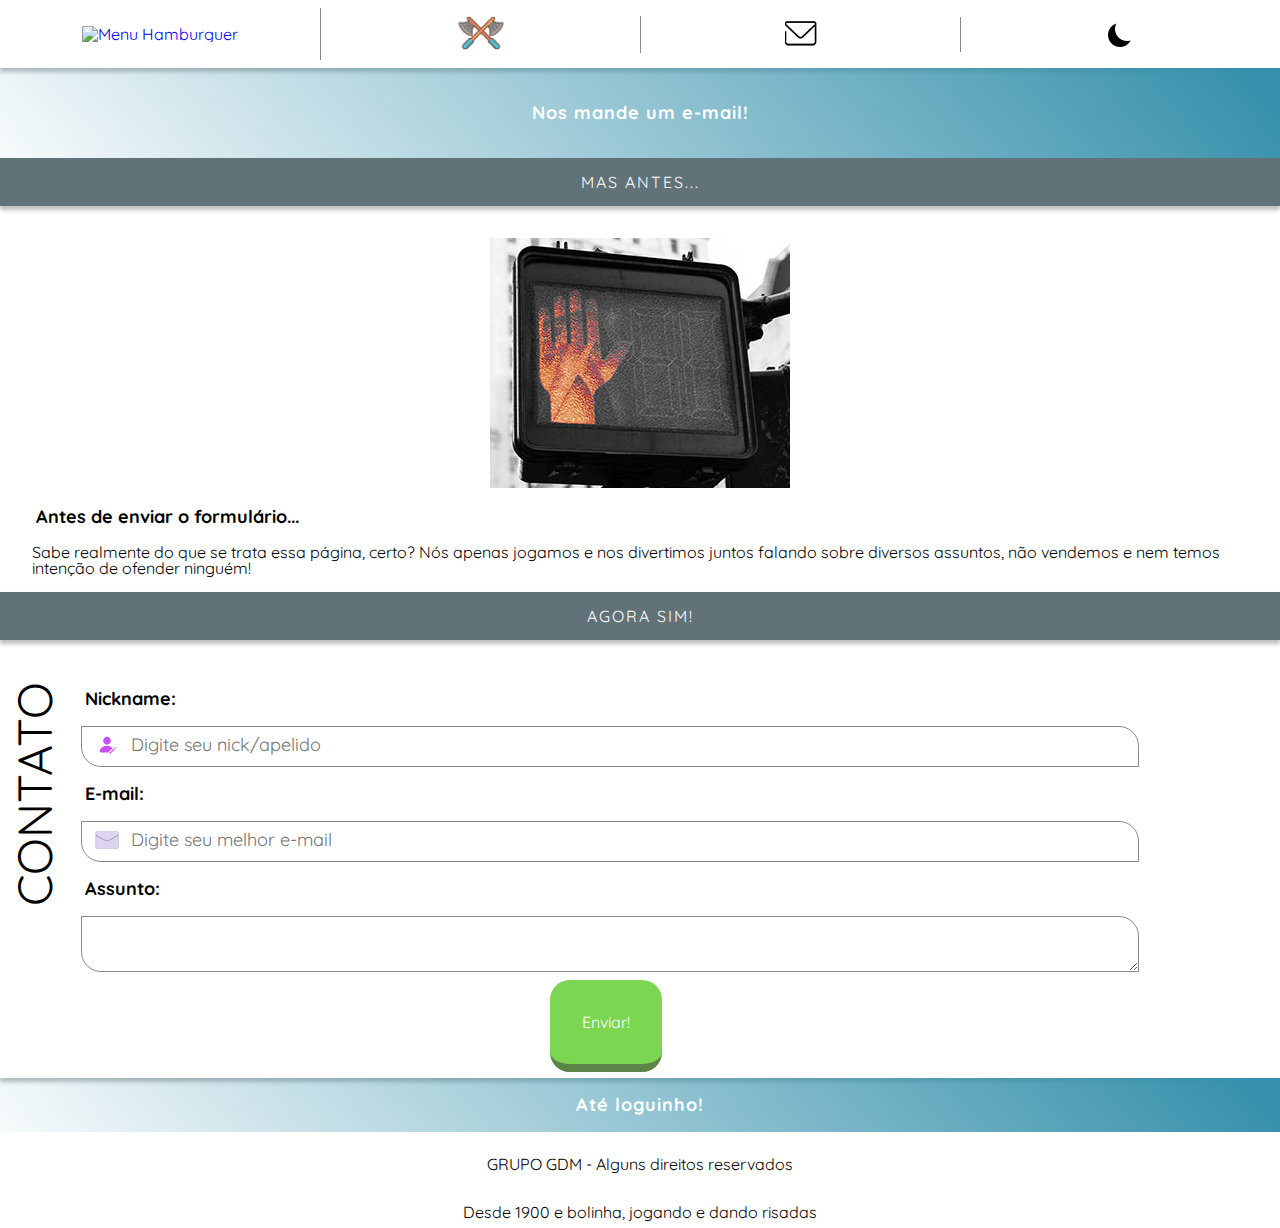
==== contato.html @ 9d62ffcd "Lançamento versão 1.0" ====
<!DOCTYPE html>
<html lang="pt-br">
<head>
	<meta charset="utf-8">
	<meta name="viewport" content="width=device-width, initial-scale=1">
	<title>Contato</title>

<!-- Favicon -->	
	<link rel="shortcut icon" href="assets/img/gdmFavicon.png">

<!-- Plugin Swipper -->	
	<link rel="stylesheet" href="https://cdn.jsdelivr.net/npm/swiper@8/swiper-bundle.min.css"/>

<!-- Arquivos CSS internos -->
	<link rel="stylesheet" href="assets/css/reset.css">
	<link rel="stylesheet" href="assets/css/estilo.css">
	<link rel="stylesheet" href="assets/css/paginas.css">

<!-- Fontes do Google (Tipografia) -->
	<link rel="preconnect" href="https://fonts.googleapis.com">
	<link rel="preconnect" href="https://fonts.gstatic.com" crossorigin>
	<link href="https://fonts.googleapis.com/css2?family=Quicksand:wght@400;700&display=swap" rel="stylesheet">

</head>
<body class="body__paginas">
	<header class="cabecalho">
		<a href="#" class="cabecalho__menu">
			<img src="assets/img/Menu.png" alt="Menu Hamburguer" class="cabecalho__imagem">
			<p class="cabecalho__texto">Menu</p>
		</a>

		<a href="index.html" class="cabecalho__link cabecalho__link-logo">
			<img src="assets/img/Logo.png" alt="Logotipo da GDM" class="cabecalho__imagem cabecalho__logo">
			<p class="cabecalho__texto cabecalho__texto-logo"><strong>Gangue</strong> do Machado</p>
		</a>
		
		<a href="contato.html" class="cabecalho__link">
			<img src="assets/img/email.png" alt="Entrar em contato" class="cabecalho__imagem">
			<p class="cabecalho__texto">Entrar em contato</p>
		</a>
		
		<a href="#" class="cabecalho__link cabecalho__link-tema ">
			<div class="cabecalho__imagem-tema cabecalho__imagem-tema-diurno"></div>
			<p class="cabecalho__texto">Mudar tema</p>
		</a>
	</header>

	<main>
		<section class="menuLateral">
		
			<div class="form-popup" id="myForm">
				<p class="form-popup__texto">Tema alterado</p>
			</div>

						<ul class="menuLateralEscondido">
				<a href="index.html" class="menuLateral__link">
					<li class="menuLateral__Lista-item menuLateral__Lista-item-selecionado">
						<img src="assets/img/MenuHome.png" alt="Menu principal" class="menuLateral__imagem">
						<p>Home</p>
					</li>
				</a>
				<a href="gdmgames.html" class="menuLateral__link">
					<li class="menuLateral__Lista-item">
						<img src="assets/img/Menugames.png" alt="Menu principal" class="menuLateral__imagem">
						<p>GDM Games</p>
					</li>
				</a>
				<a href="gdmdev.html" class="menuLateral__link">
					<li class="menuLateral__Lista-item">
						<img src="assets/img/Menudev.png" alt="Menu principal" class="menuLateral__imagem">
						<p>GDM Dev</p>
					</li>
				</a>
				<a href="nerdversos.html" class="menuLateral__link">
					<li class="menuLateral__Lista-item">
						<img src="assets/img/Menunerdversos.png" alt="Menu principal" class="menuLateral__imagem">
						<p>Nerdversos</p>
					</li>
				</a>
				<a href="contato.html" class="menuLateral__link">
					<li class="menuLateral__Lista-item">
						<img src="assets/img/Menucontato.png" alt="Menu principal" class="menuLateral__imagem">
						<p>Contato</p>
					</li>
				</a>
			</ul>

		</section>
			
		<section class="banner">
			
			<h2 class="banner__titulo banner__titulo-paginas">
				Nos mande um e-mail!
			</h2>

		</section>

		<section class="topo">
			
			<h2 class="topo__titulo">MAS ANTES...</h2>
			
			<img src="assets/img/BannerContato.jpg" alt="Semáforo com o vermelho de Pare!" class="topo__banner">

			<h2 class="topo__texto-titulo">Antes de enviar o formulário...</h2>
			<p class="topo__texto">Sabe realmente do que se trata essa página, certo? Nós apenas jogamos e nos divertimos juntos falando sobre diversos assuntos, não vendemos e nem temos intenção de ofender ninguém!</p>
			
		</section>

		<section class="pagina__contato">

			<h2 class="topo__titulo topo__titulo2">AGORA SIM!</h2>
			<div class="pagina__conteudo">
				<div class="pagina__conteudo-texto-vertical">
					CONTATO
				</div>
				<div class="pagina__conteudo-direita">
					<p class="contato__label">Nickname:</p>
					<input type="text" class="contato__textbox contato__textbox-nick" placeholder="Digite seu nick/apelido">
					<p class="contato__label">E-mail:</p>
					<input type="e-mail" class="contato__textbox contato__textbox-email" placeholder="Digite seu melhor e-mail">
					<p class="contato__label">Assunto:</p>
					<textarea class="contato__textbox contato__textbox-grande"></textarea>
				</div>
			</div>
			<a href="#" class="topico__cartao-botao contato__botao">Enviar!</a>
		</section>
	</main>
	<footer class="rodape">
		<h2 class="banner__titulo banner__titulo-paginas banner__rodape">
			Até loguinho!
		</h2>
		<p class="rodape__texto">GRUPO GDM - Alguns direitos reservados</p>
		<p class="rodape__texto">Desde 1900 e bolinha, jogando e dando risadas</p>
	</footer>

<script src="paginas.js"></script>
</body>
</html>
---- assets/css/estilo.css ----
@import	url("cabecalho.css");
@import	url("banner.css");
@import	url("topicos.css");
@import	url("rodape.css");

:root{
	--degrade-fundo: linear-gradient(228.28deg, #3590AB 1.82%, rgba(53, 144, 171, 0) 103.98%);
	--degrade-fundo-dia: linear-gradient(235.59deg, #F8E6C6 -2.45%, rgba(248, 230, 198, 0) 93.54%);
	--fonte-principal: "Quicksand";
	--branco: #FFFFFF;
	--preto: #000000;
	--laranja: #FA913E;
	--laranja-sombra: #E3622D;
	--cor-barra: #617378;
	--cor-barra-diurno: #FFD791;
	--cor-do-botao: #7BD651;
	--cor-do-botao-borda: #5C8449;
	--cinza-principal: #898989;
	--sombra: 0px 4px 4px rgba(0, 0, 0, 0.25);
}

body{
	font-family: var(--fonte-principal);
	background: var(--degrade-fundo);
	font-size: 16px;
}

.body__paginas{
	background: var(--branco);
}

.body__modo-diurno{
	background: var(--degrade-fundo-dia);
}
---- assets/css/paginas.css ----
.pagina__contato{
	display: block;
	padding-bottom: 3em;
	box-shadow: var(--sombra);
}

.pagina{
	display: block;
	padding-bottom: 3em;
	box-shadow: var(--sombra);
}

.topo{
	text-align: center;
}

.topo__titulo{
	text-transform: uppercase;
	color: var(--branco);
	background-color: var(--cor-barra);
	letter-spacing: 2px;
	padding: 1em 0;
	box-shadow: var(--sombra);
	margin-bottom: 2em;
	text-align: center;
}

.topo__titulo-diurno{
	background: var(--cor-barra-diurno);
}

.contato__titulo, .topo__texto-titulo{
	font-size: 18px;
	font-weight: 700;
	margin-top: 1em;
	margin-left: 2em;
	padding-bottom: 1em;
	text-align: left;
}

.topo__texto{
	text-align: left;
	margin-left: 2em;
	margin-right: 1em;
	padding-bottom: 1em;
}

.contato__label{
	font-size: 18px;
	font-weight: 700;
	margin-top: 1em;
	margin-left: 1em;
	padding-bottom: 1em;
	text-align: left;
}

.contato__textbox{
	margin-left: 1em;
	text-align: left;
	padding: 0.9em;
	padding-left: 1em;
	width: 85%;
	border: 1px solid var(--cinza-principal);
	border-radius: 0px 20px;
}

.contato__textbox::placeholder{
	font-family: var(--fonte-principal);
	font-size: 18px;
	padding-left: 2em;
}

.contato__textbox-nick::placeholder{
	background: url("../img/iconeNickname.png");
	background-repeat: no-repeat;
	background-size: 24px 24px;
}

.contato__textbox-email::placeholder{
	background: url("../img/iconeEmail.png");
	background-repeat: no-repeat;
	background-size: 24px 24px;
}

.contato__textbox-grande{
	padding-bottom: 5em;
	margin-bottom: 3em;
}

.contato__textbox-grande::placeholder{
	background: url("../img/iconTexto.png");
	background-repeat: no-repeat;
}

.contato__botao{
	margin-left: 35%;
}

.pagina__descricao{
	margin-top: 1em;
	display: flex;
}

.pagina__descricao-esquerda{
	margin-left: 2em;
}

.pagina__descricao-direita{
	display: flex;
	flex-direction: column;
}

.pagina__descricao-linha{
	display: flex;
	justify-content: left;
	padding: 0.5em 0;
	flex-wrap: wrap;
}

.pagina__descricao-texto{
	margin-left: 2em;
	padding-right: 1em;
	line-height: 1.2em;
}

.pagina__video{
	margin: 10px 15px;
	width: 94%;
	height: 300px;
	border-radius: 10px;
	margin-bottom: 1em;
}

.pagina__descricao-imagem-direita{
	margin-right: 2em;
}

.pagina__conteudo-texto-vertical{
	display: none;
}

strong{
	font-size: 18px;
	font-weight: 700;
	padding-right: 0.3em;
}

/* ###################### Media querie ###################### */

@media screen and (min-width: 768px){

	.pagina__conteudo{
		display: flex;
	}

	.pagina__conteudo-texto-vertical{
		display:block;
		writing-mode: vertical-rl;
		transform: rotate(180deg);
		text-align: right;
		margin: 0.2em;
		font-size: 48px;
		font-weight: 400;
	}

	.pagina__conteudo-direita{
		width: 100%;
	}

	.contato__textbox{
		margin-left: 1em;
		text-align: left;
		padding: 0.9em;
		padding-left: 1em;
		width: 85%;
		border: 1px solid var(--cinza-principal);
		border-radius: 0px 20px;
	}

	.contato__botao{
		margin-left: 43%;
	}

	.pagina__video{
		margin: 10px 25px;
		height: 500px;
	}
}

/* ###################### Media querie ###################### */

@media screen and (min-width: 1440px){

	.contato__textbox{
		width: 93%;
	}

	.contato__botao{
		margin-left: 46%;
		padding: 1.2em 2em;
	}

	.contato__botao:hover{
		background-color: var(--laranja);
		border-bottom: 8px solid var(--laranja-sombra);
		transform: scale(1.2);
		transition: 0.25s;
	}

	.bloco__descricao{
		border: 1px solid var(--cinza-principal);
		border-radius: 20px;
		margin: 1em;
		width: 40%;
	}
	
	.pagina{
		display: flex;
		flex-wrap: wrap;
		justify-content: center;
		gap: 3em;
	}

	.pagina__video{
		margin: 10px 25px;
		height: 350px;
	}

	.topo__texto-titulo{
		width: 80%;
	}
}
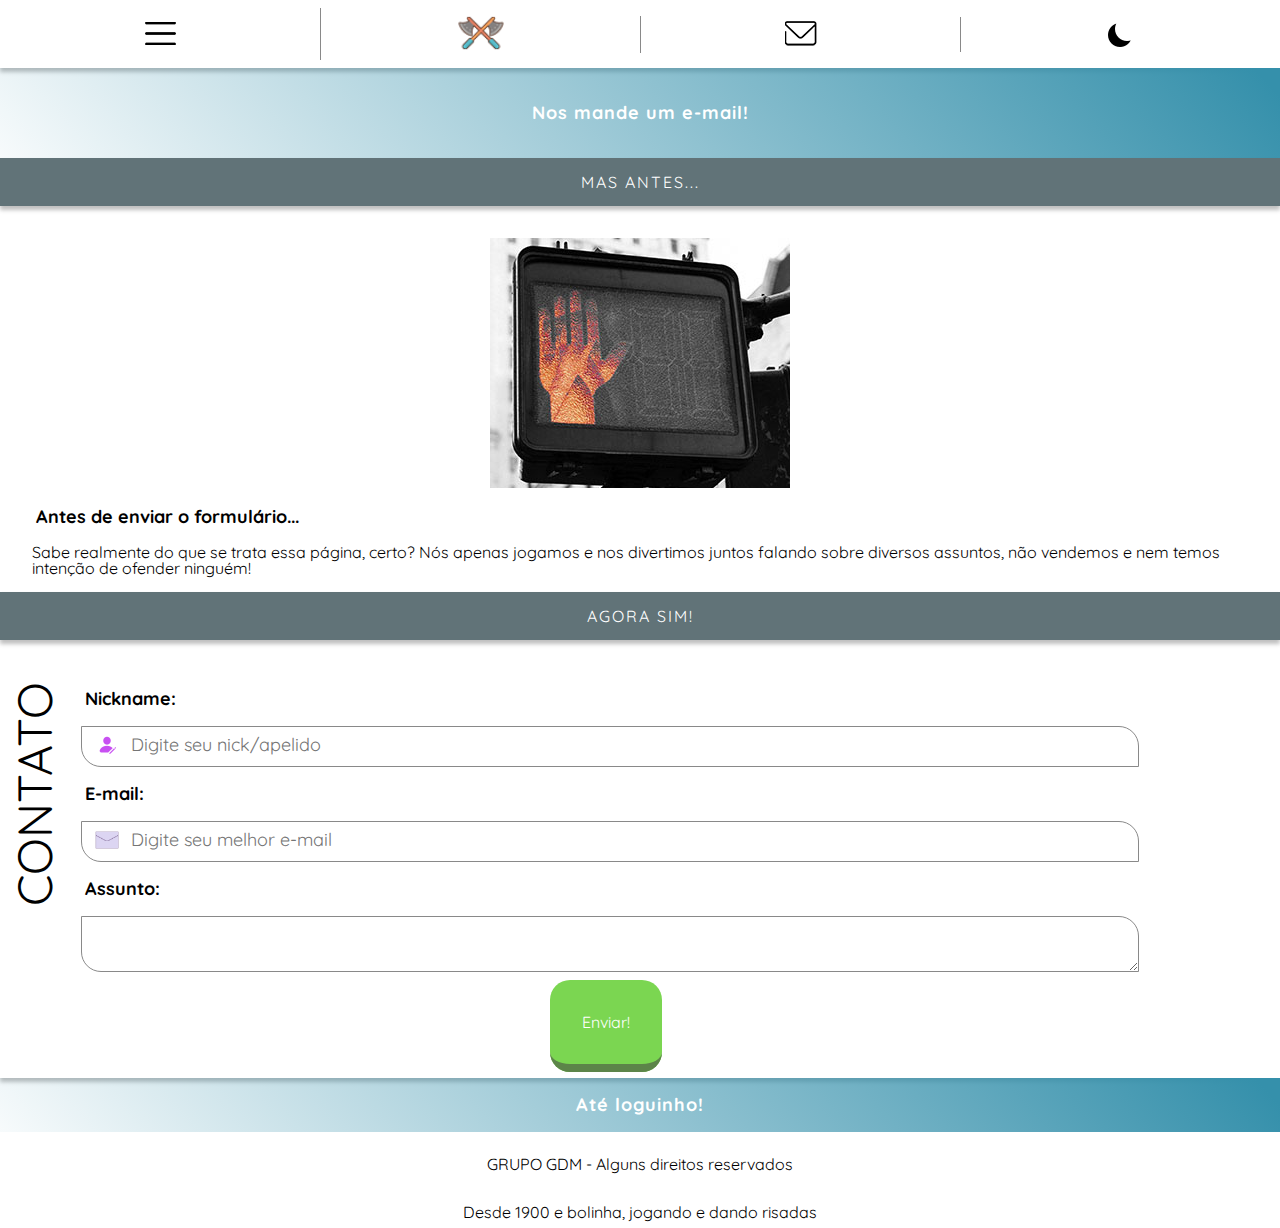
==== commit b079b2e5: "Ajustes menu hamburguer" ====
--- a/contato.html
+++ b/contato.html
@@ -54,7 +54,7 @@
 
 						<ul class="menuLateralEscondido">
 				<a href="index.html" class="menuLateral__link">
-					<li class="menuLateral__Lista-item menuLateral__Lista-item-selecionado">
+					<li class="menuLateral__Lista-item">
 						<img src="assets/img/MenuHome.png" alt="Menu principal" class="menuLateral__imagem">
 						<p>Home</p>
 					</li>
@@ -78,7 +78,7 @@
 					</li>
 				</a>
 				<a href="contato.html" class="menuLateral__link">
-					<li class="menuLateral__Lista-item">
+					<li class="menuLateral__Lista-item menuLateral__Lista-item-selecionado">
 						<img src="assets/img/Menucontato.png" alt="Menu principal" class="menuLateral__imagem">
 						<p>Contato</p>
 					</li>
